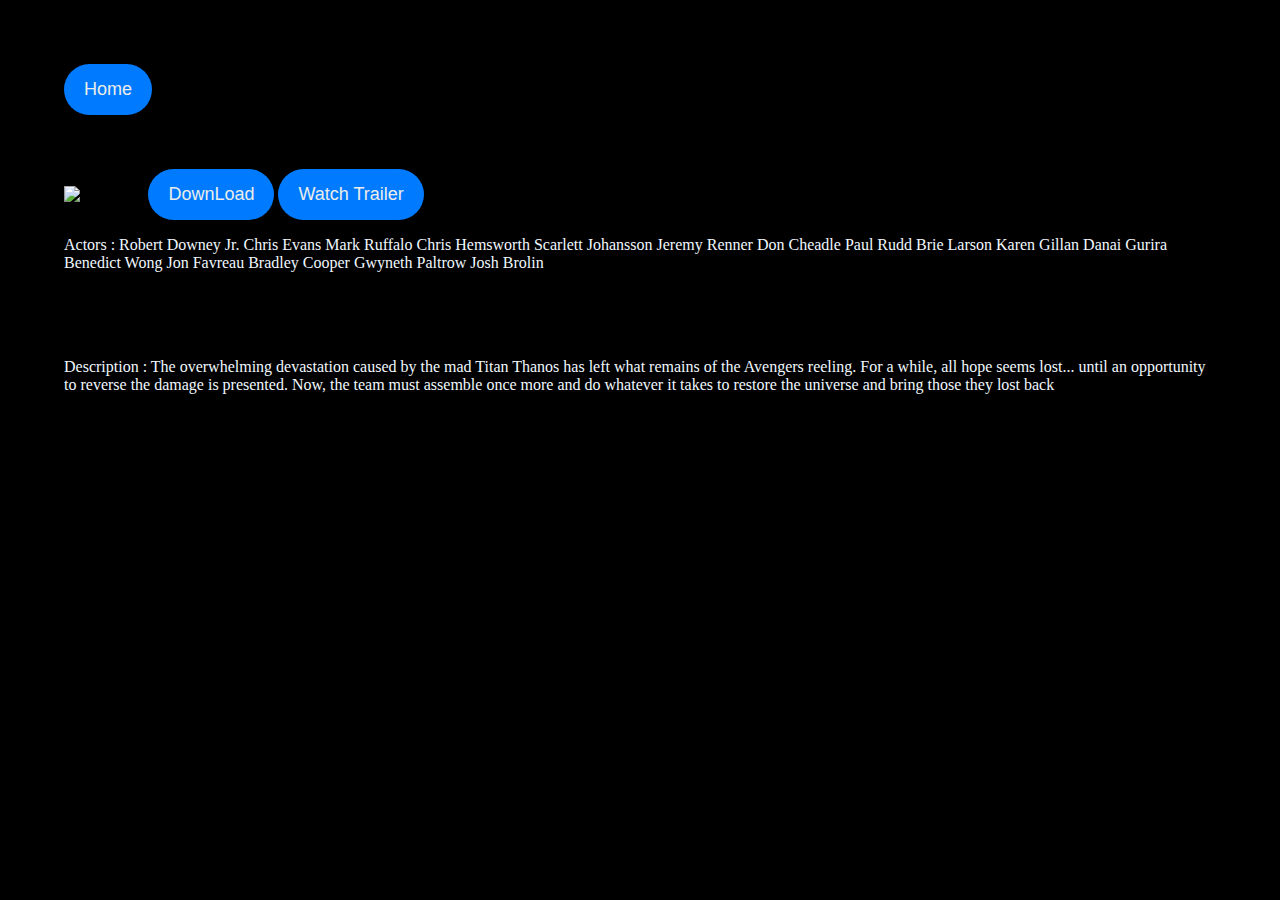
==== endgame.html @ 8ee145ff "Movie" ====
<!DOCTYPE html>
<html lang="en">
<head>
    <meta charset="UTF-8">
    <meta name="viewport" content="width=device-width, initial-scale=1.0">
    
    <title>Movie Zone End game</title>
    <title>Movie Zone Interstaller</title>
    <style>
    
        body{
        
            background-color: black;
            padding: 5%;
            margin: 0%;
        }
        
        .home {
            position: relative;
            display: inline-block;
          }
        
          .home {
                  text-decoration: none;
                  padding: 15px 20px;
                  font-size: 18px;
                  color: #ecedea;
                  background-color: #007bff;
                  border: none;
                  border-radius: 50px;
                  gap: 20px;
                  cursor: pointer;
                  justify-content: center;
                  box-shadow: 0 4px 6px rgba(0, 0, 0, 0.2);
                  transition: background-color 0.3s, transform 0.2s;
          }
          .home:hover {
            background-color: #0056b3;
            transform: scale(1.1);
        }
        
        .home:active {
            transform: scale(1.05);  
        }
        
        
        p{
        color: aliceblue;
        
                }
            
        
            </style>
        
    

</head>
<body>
    <button  onclick="window.location.href='mysecond.html'" class="home" > Home</button>

        <br><br><br><br>
       
    <img src="c:\Users\KimoStore\Desktop\WhatsApp Image 2024-12-16 at 22.23.05_a569661d.jpg"
    alt="End game"
    width="100%"
    height="50%">
    <button class="home">DownLoad</button>
    <button class="home" onclick="window.location.href='https://www.youtube.com/watch?v=TcMBFSGVi1c&t=5s';">Watch Trailer</button>
   <p>
    <p>Actors :	
        Robert Downey Jr.
        Chris Evans
        Mark Ruffalo
        Chris Hemsworth
        Scarlett Johansson
        Jeremy Renner
        Don Cheadle
        Paul Rudd
        Brie Larson
        Karen Gillan
        Danai Gurira
        Benedict Wong
        Jon Favreau
        Bradley Cooper
        Gwyneth Paltrow
        Josh Brolin </p>
<br><br><br>
<p>Description : The overwhelming devastation caused by the mad Titan Thanos has left what remains of the Avengers reeling. For a while, all hope seems lost... until an opportunity to reverse the damage is presented. Now, the team must assemble once more and do whatever it takes to restore the universe and bring those they lost back</p>
</body>
</html>
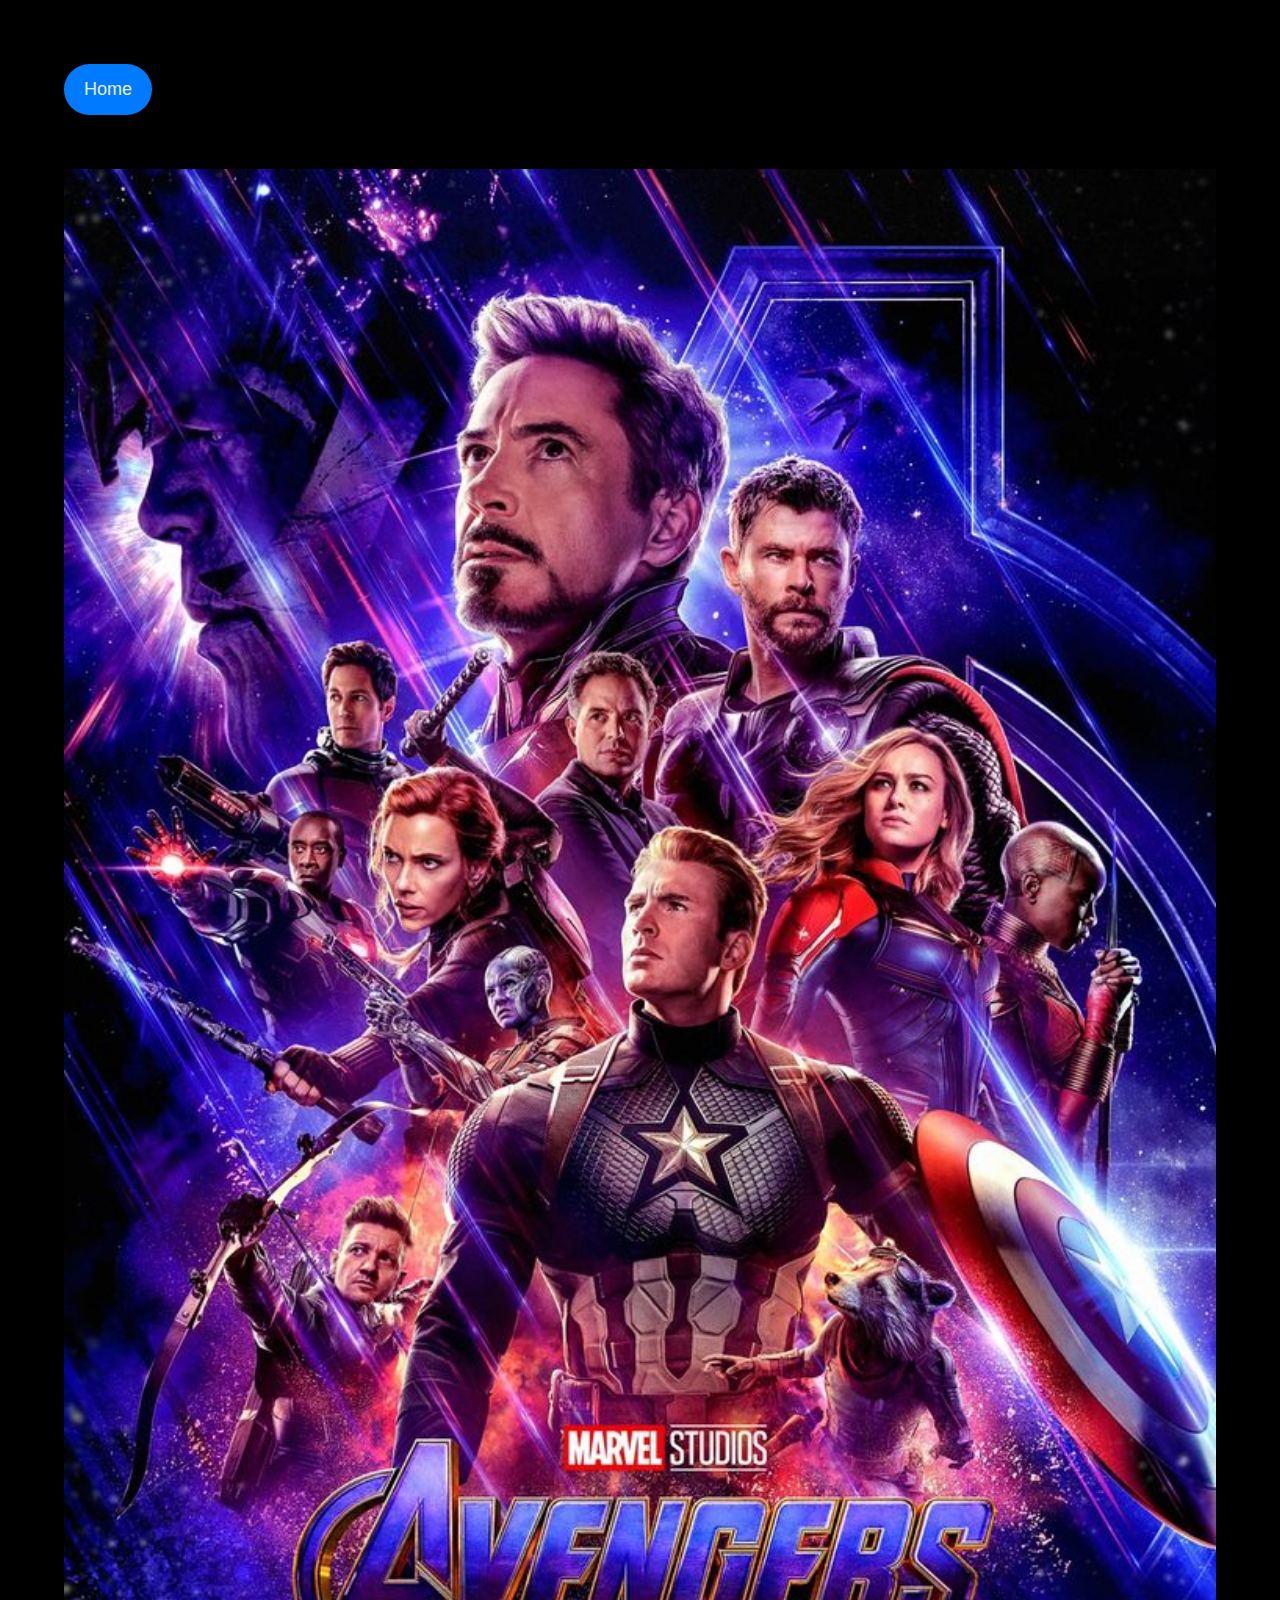
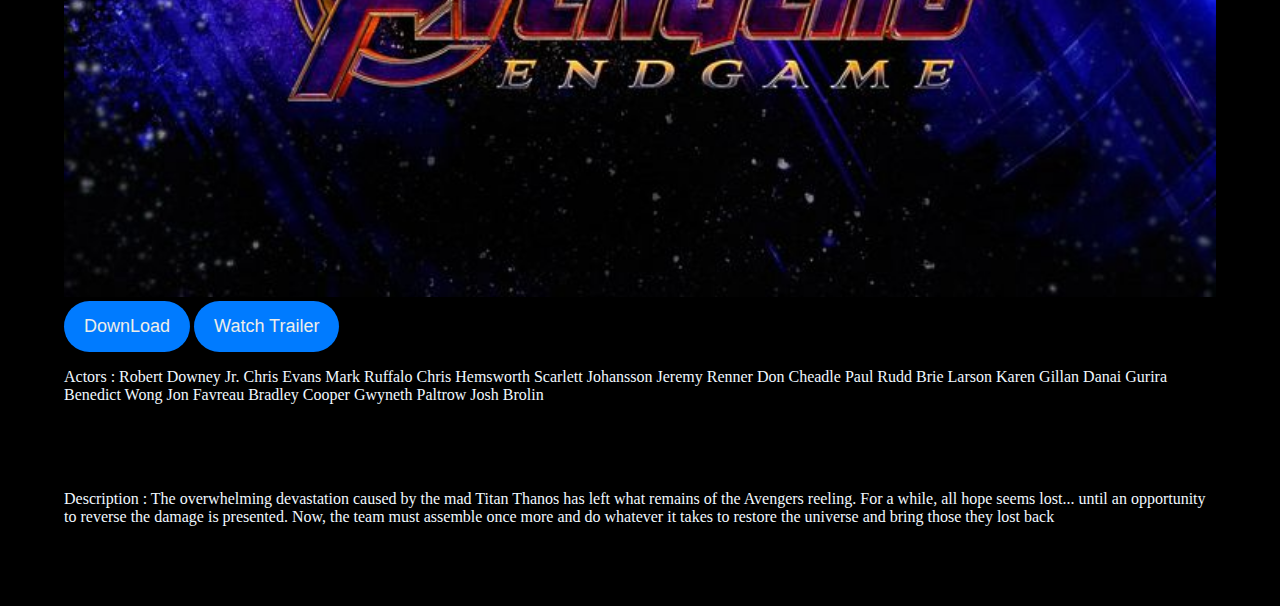
==== commit c045d02a: "Update endgame.html" ====
--- a/endgame.html
+++ b/endgame.html
@@ -60,7 +60,7 @@
 
         <br><br><br><br>
        
-    <img src="c:\Users\KimoStore\Desktop\WhatsApp Image 2024-12-16 at 22.23.05_a569661d.jpg"
+    <img src="endgame.jpg"
     alt="End game"
     width="100%"
     height="50%">
@@ -87,4 +87,4 @@
 <br><br><br>
 <p>Description : The overwhelming devastation caused by the mad Titan Thanos has left what remains of the Avengers reeling. For a while, all hope seems lost... until an opportunity to reverse the damage is presented. Now, the team must assemble once more and do whatever it takes to restore the universe and bring those they lost back</p>
 </body>
-</html>+</html>
